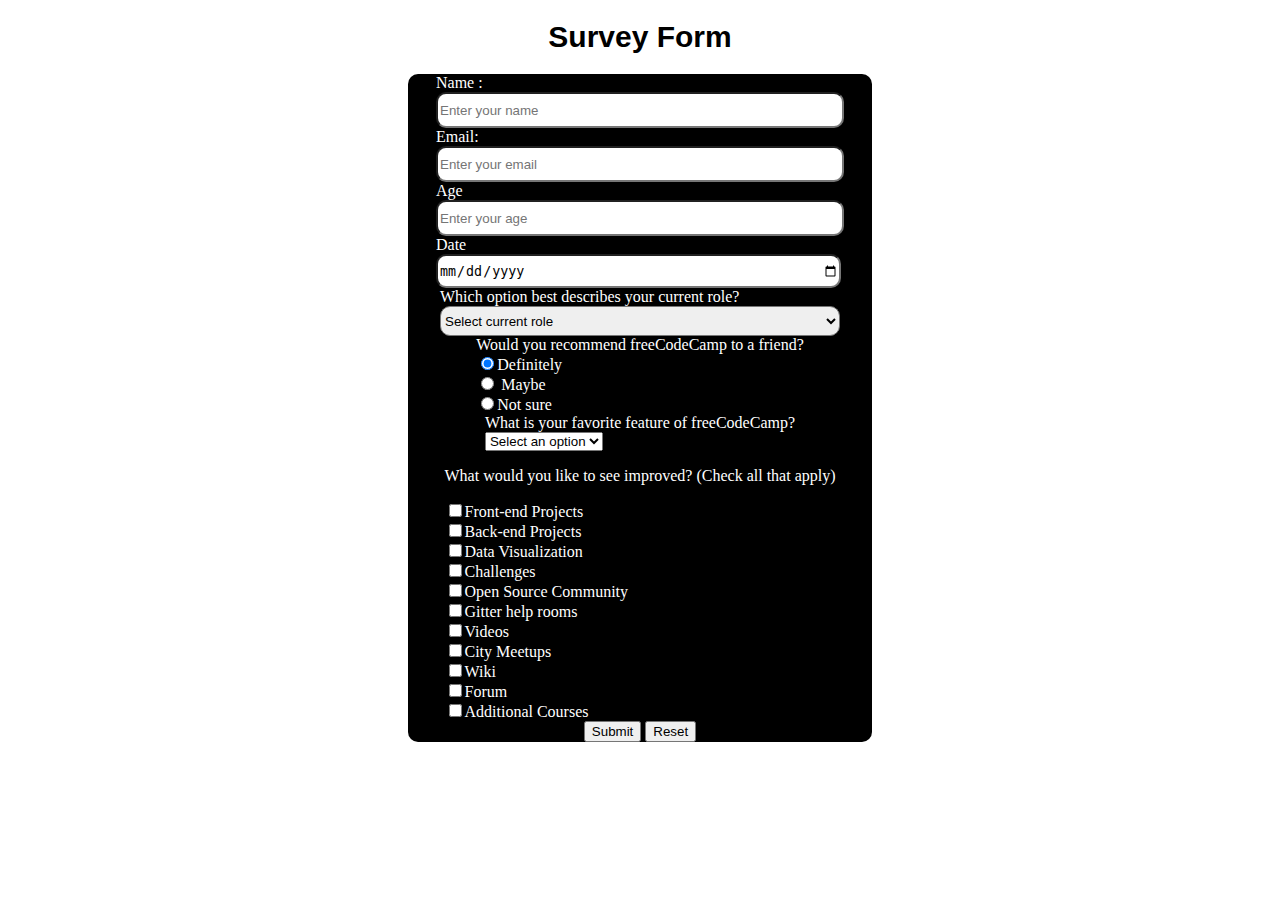
==== survey_form/index.html @ d3d57ac3 "needs a hell lot of updation" ====
<!DOCTYPE html>
<html lang="en">
<head>
    <meta charset="UTF-8">
    <meta http-equiv="X-UA-Compatible" content="IE=edge">
    <meta name="viewport" content="width=device-width, initial-scale=1.0">
    <link rel="stylesheet" href="style.css">
    <title>Survey Form</title>
    
</head>
<body>
    <h1 id="title">
        Survey Form
    </h1>

    <p id="decription"></p>
 
    <form action="Submit" id="survey-form" >
    <div class  ="form-setup">

         <div class="form-group">
<div class="form-group1">
       <div> <label  for="name" >Name : </label><input placeholder="Enter your name" type="text" id="name" required></div>
       <div> <label for="email" >Email: </label><input placeholder="Enter your email" type="email" id="email" required></div>
       <div> <label for="age" >Age </label><input placeholder="Enter your age" type="number" id="age" min = "1" max = "100" step = "1" required></div>
       <div> <label for="date" >Date </label><input placeholder="Enter your Birth date" type="date" id="date" required></div> </div> </div>
       
       <div class="form-group2">
        <label for="cars">Which option best describes your current role?</label>
        <select id="dropdown" name="role" class="form-control" required>
          <option disabled selected value>Select current role</option>
          <option value="student">Student</option>
          <option value="job">Full Time Job</option>
          <option value="learner">Full Time Learner</option>
          <option value="preferNo">Prefer not to say</option>
          <option value="other">Other</option>
        </select>
      </div>
      <div id = "radio-button-group">
        <label>Would you recommend freeCodeCamp to a friend?</label>
        <div> <input  type="radio" id="radio-button"  checked value = "definitely" name = "radio-group"><label for="radio-button" >Definitely </label></div>  
        <div><input  type="radio" id="radio-button"  value = "maybe" name= "radio-group"> <label for="radio-e2tton" >Maybe </label></div>       
        <div> <input  type="radio" id="radio-bu1tton"  value="not-sure" name = "radio-group"><label for="radio-button" >Not sure </label></div>  
      </div>
      
       
       <div class="form-group3">
        <label>
          What is your favorite feature of freeCodeCamp?
        </label>
        <select id="most-like" name="mostLike" class="form-control" required>
          <option disabled selected value>Select an option</option>
          <option value="challenges">Challenges</option>
          <option value="projects">Projects</option>
          <option value="community">Community</option>
          <option value="openSource">Open Source</option>
        </select>
      </div>

      <div class="form-group4">
        <p>
          What would you like to see improved?
          <span class="clue">(Check all that apply)</span>
        </p>
  
        <label
          ><input
            name="prefer"
            value="front-end-projects"
            type="checkbox"
            class="input-checkbox"
          />Front-end Projects</label
        >
        <label>
          <input
            name="prefer"
            value="back-end-projects"
            type="checkbox"
            class="input-checkbox"
          />Back-end Projects</label
        >
        <label
          ><input
            name="prefer"
            value="data-visualization"
            type="checkbox"
            class="input-checkbox"
          />Data Visualization</label
        >
        <label
          ><input
            name="prefer"
            value="challenges"
            type="checkbox"
            class="input-checkbox"
          />Challenges</label
        >
        <label
          ><input
            name="prefer"
            value="open-source-community"
            type="checkbox"
            class="input-checkbox"
          />Open Source Community</label
        >
        <label
          ><input
            name="prefer"
            value="gitter-help-rooms"
            type="checkbox"
            class="input-checkbox"
          />Gitter help rooms</label
        >
        <label
          ><input
            name="prefer"
            value="videos"
            type="checkbox"
            class="input-checkbox"
          />Videos</label
        >
        <label
          ><input
            name="prefer"
            value="city-meetups"
            type="checkbox"
            class="input-checkbox"
          />City Meetups</label
        >
        <label
          ><input
            name="prefer"
            value="wiki"
            type="checkbox"
            class="input-checkbox"
          />Wiki</label
        >
        <label
          ><input
            name="prefer"
            value="forum"
            type="checkbox"
            class="input-checkbox"
          />Forum</label
        >
        <label
          ><input
            name="prefer"
            value="additional-courses"
            type="checkbox"
            class="input-checkbox"
          />Additional Courses</label
        >
      </div>
       
      <div>
    
      <button type="submit">Submit</button> 
      <button type="reset">Reset</button>
    </div>
    </form>
</body>
</html>
---- survey_form/style.css ----
.form-setup{
    display:flex;
    flex-direction: column;
    background-color:black;
    color:white;
    align-items: center;
    margin-left:400px;
    margin-right: 400px;
    border-radius: 10px;
}
 
h1{
    font-size:30px;
    font-family:'Segoe UI', Tahoma, Geneva, Verdana, sans-serif;
    text-align:center;
}

 
 
.form-group1 label {
    display:block;
}
.form-group1 input {
    width:400px;
    height:30px;
    border-radius:10px;
}
.form-group2 select{
    text-decoration: none;
    width:400px;
    height:30px;
    border-radius:10px;
}
.form-group2 label{
    display:block;
}
.form-group3 label{
    display:block;
}
.radio-button-group label{
    display:inline;
}
.form-group4  {
    display:flex;
    flex-direction: column;
      
    align-items: left
}
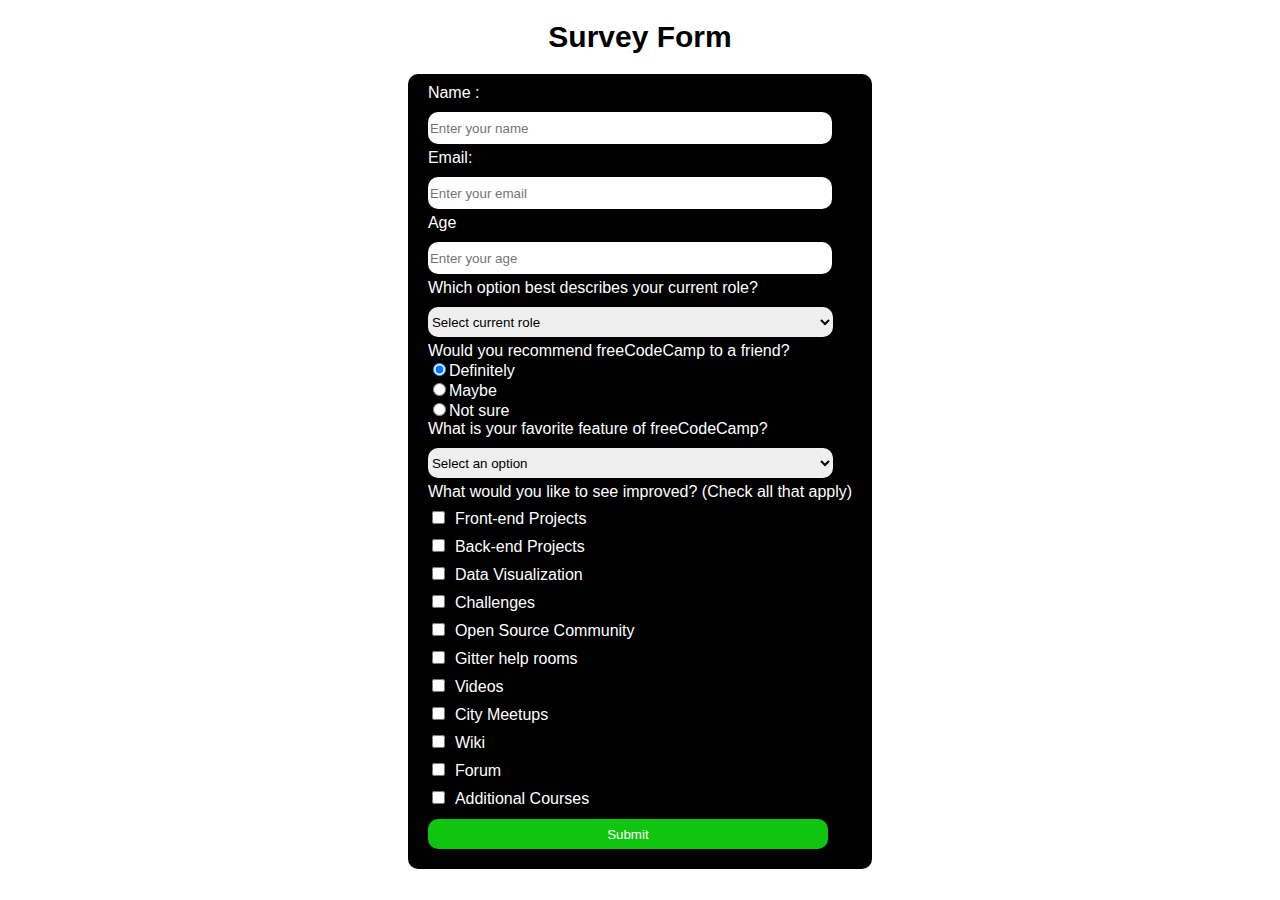
==== commit 23398ca8: "updated need to add textbox" ====
--- a/survey_form/index.html
+++ b/survey_form/index.html
@@ -23,8 +23,8 @@
        <div> <label  for="name" >Name : </label><input placeholder="Enter your name" type="text" id="name" required></div>
        <div> <label for="email" >Email: </label><input placeholder="Enter your email" type="email" id="email" required></div>
        <div> <label for="age" >Age </label><input placeholder="Enter your age" type="number" id="age" min = "1" max = "100" step = "1" required></div>
-       <div> <label for="date" >Date </label><input placeholder="Enter your Birth date" type="date" id="date" required></div> </div> </div>
-       
+       <!-- <div> <label for="date" >Date </label><input placeholder="Enter your Birth date" type="date" id="date" required></div> </div> </div> -->
+       </div>
        <div class="form-group2">
         <label for="cars">Which option best describes your current role?</label>
         <select id="dropdown" name="role" class="form-control" required>
@@ -38,9 +38,9 @@
       </div>
       <div id = "radio-button-group">
         <label>Would you recommend freeCodeCamp to a friend?</label>
-        <div> <input  type="radio" id="radio-button"  checked value = "definitely" name = "radio-group"><label for="radio-button" >Definitely </label></div>  
-        <div><input  type="radio" id="radio-button"  value = "maybe" name= "radio-group"> <label for="radio-e2tton" >Maybe </label></div>       
-        <div> <input  type="radio" id="radio-bu1tton"  value="not-sure" name = "radio-group"><label for="radio-button" >Not sure </label></div>  
+        <div> <input  type="radio" id="radio-button"  checked value = "definitely" name = "radio-group"><label for="radio-button" >Definitely</label></div>  
+        <div> <input  type="radio" id="radio-button"   name = "radio-group"><label for="radio-button" >Maybe</label></div>  
+        <div> <input  type="radio" id="radio-bu1tton"  value="not-sure" name = "radio-group"><label for="radio-button" >Not sure</label></div>  
       </div>
       
        
@@ -58,10 +58,10 @@
       </div>
 
       <div class="form-group4">
-        <p>
+        <label  >
           What would you like to see improved?
           <span class="clue">(Check all that apply)</span>
-        </p>
+        </label>
   
         <label
           ><input
@@ -153,10 +153,10 @@
         >
       </div>
        
-      <div>
+      <div class = "button-set">
     
       <button type="submit">Submit</button> 
-      <button type="reset">Reset</button>
+      <!-- <button type="reset">Reset</button> -->
     </div>
     </form>
 </body>
--- a/survey_form/style.css
+++ b/survey_form/style.css
@@ -4,18 +4,43 @@
     flex-direction: column;
     background-color:black;
     color:white;
+    padding:10px;
     align-items: center;
     margin-left:400px;
     margin-right: 400px;
+    font-family:'Segoe UI', Tahoma, Geneva, Verdana, sans-serif;
     border-radius: 10px;
 }
+input:focus, textarea:focus, select:focus{
+    outline: none;
+}
+  .form-group1 input,select,textarea{
+     margin:0;
+     height:30px;
+     border: none;
+border-color: transparent;
+
+    
+ }
+
  
+button  {
+  
+margin:auto;
+    width:400px;
+    margin-top: 10px;
+    margin-bottom:10px;
+    background-color:rgb(15, 197, 15);
+    color:white;
+    height: 30px;
+    border-radius:10px;
+    border:none;
+}
 h1{
     font-size:30px;
     font-family:'Segoe UI', Tahoma, Geneva, Verdana, sans-serif;
     text-align:center;
 }
-
  
  
 .form-group1 label {
@@ -25,12 +50,19 @@
     width:400px;
     height:30px;
     border-radius:10px;
+    margin-top: 10px;
+    margin-bottom:5px;
 }
+ 
+
+
 .form-group2 select{
     text-decoration: none;
-    width:400px;
+    width:405px;
     height:30px;
     border-radius:10px;
+    margin-top: 10px;
+    margin-bottom:5px;
 }
 .form-group2 label{
     display:block;
@@ -38,13 +70,30 @@
 .form-group3 label{
     display:block;
 }
-.radio-button-group label{
-    display:inline;
+.form-group3 select{
+    text-decoration: none;
+    width:405px;
+    height:30px;
+    border-radius:10px;
+    margin-top: 10px;
+    margin-bottom:5px;
 }
-.form-group4  {
-    display:flex;
-    flex-direction: column;
-      
-    align-items: left
+.input-checkbox{
+ 
+  margin-right: 0.625rem;
+  min-height: 2px;
+  min-width: 2px;
 }
- + 
+.form-group4 label{
+    display:block
+}
+.form-group4 input{
+     
+    
+    margin-top: 10px;
+    margin-bottom:5px;
+    
+}
+ 
+
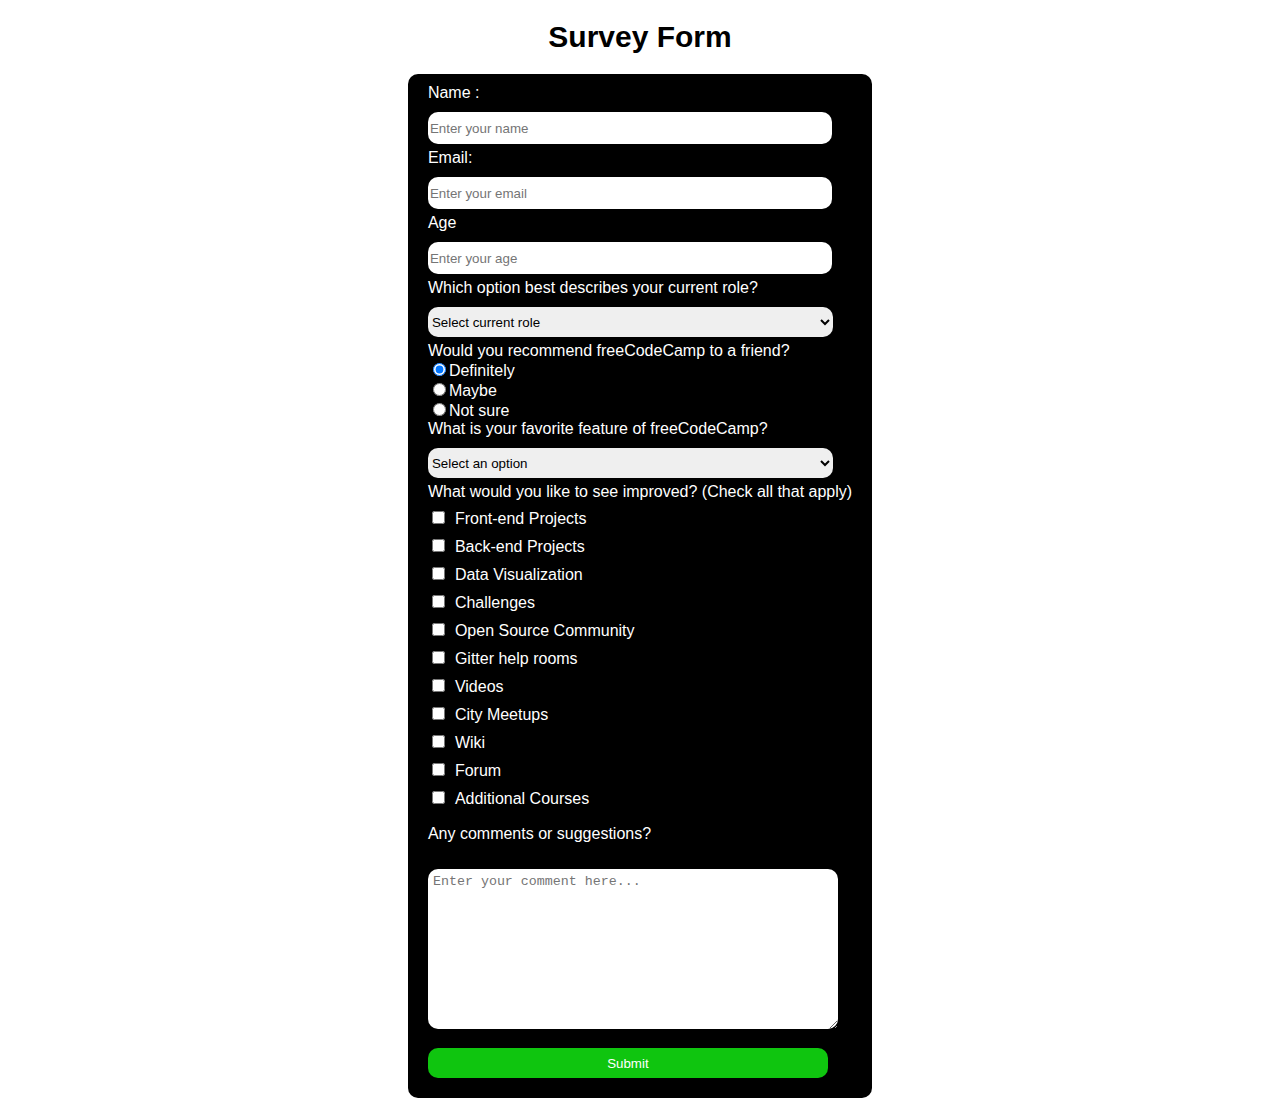
==== commit d51ecf8a: "Project completed but some formating needed" ====
--- a/survey_form/index.html
+++ b/survey_form/index.html
@@ -20,9 +20,9 @@
 
          <div class="form-group">
 <div class="form-group1">
-       <div> <label  for="name" >Name : </label><input placeholder="Enter your name" type="text" id="name" required></div>
-       <div> <label for="email" >Email: </label><input placeholder="Enter your email" type="email" id="email" required></div>
-       <div> <label for="age" >Age </label><input placeholder="Enter your age" type="number" id="age" min = "1" max = "100" step = "1" required></div>
+       <div> <label  for="name" id = "name-label">Name : </label><input placeholder="Enter your name" type="text" id="name" required></div>
+       <div> <label for="email" id="email-label" >Email: </label><input placeholder="Enter your email" type="email" id="email" required></div>
+       <div> <label for="number" id="number-label" >Age </label><input placeholder="Enter your age" type="number" id="number" min = "1" max = "100" step = "1" required></div>
        <!-- <div> <label for="date" >Date </label><input placeholder="Enter your Birth date" type="date" id="date" required></div> </div> </div> -->
        </div>
        <div class="form-group2">
@@ -152,7 +152,15 @@
           />Additional Courses</label
         >
       </div>
-       
+      <div class="form-group5">
+        <p>Any comments or suggestions?</p>
+        <textarea
+          id="comments"
+          class="input-textarea"
+          name="comment"
+          placeholder="Enter your comment here..."
+        ></textarea>
+      </div>
       <div class = "button-set">
     
       <button type="submit">Submit</button> 
--- a/survey_form/style.css
+++ b/survey_form/style.css
@@ -95,5 +95,17 @@
     margin-bottom:5px;
     
 }
+.form-group5 textarea{
+     
+    width:400px;
+    height:150px;
+    margin-top: 10px;
+    margin-bottom:5px;
+    border-radius:10px;
+    border:none;
+    padding:5px;
+    
+}
+ 
  
 
